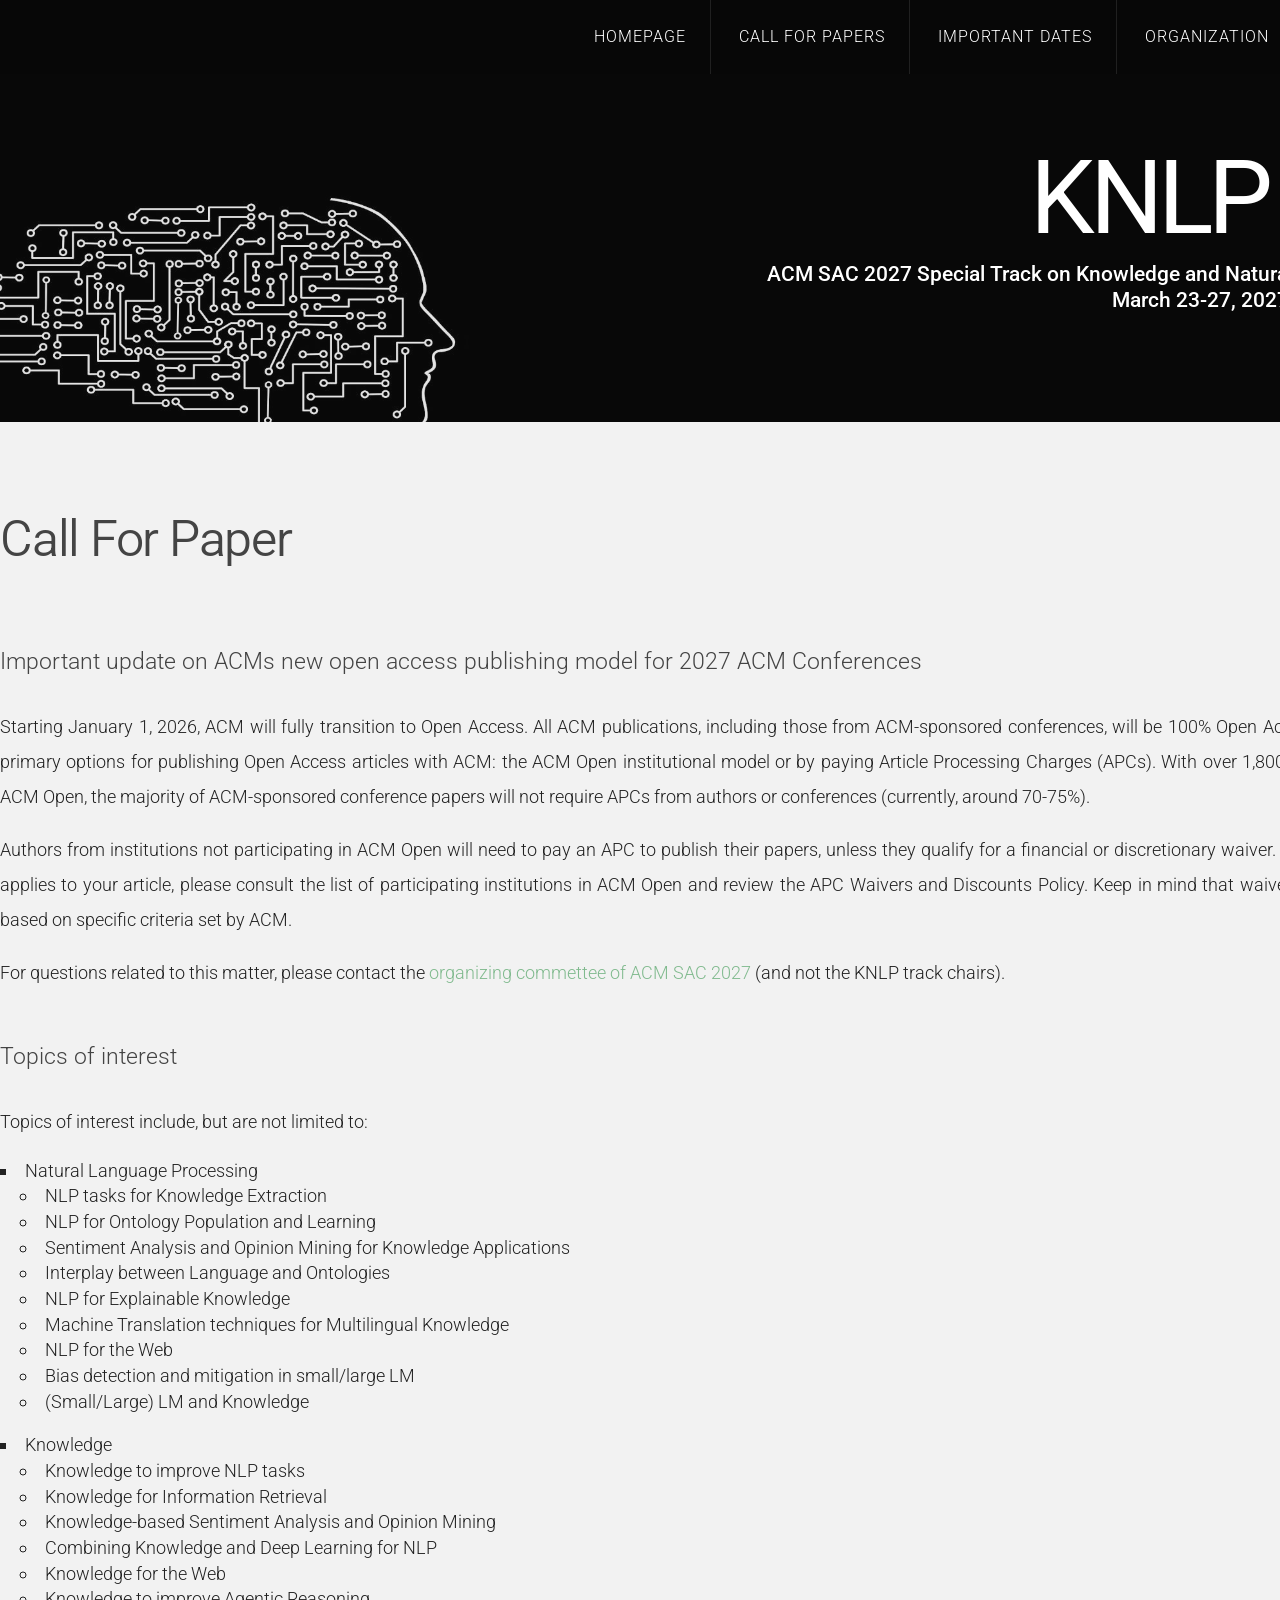
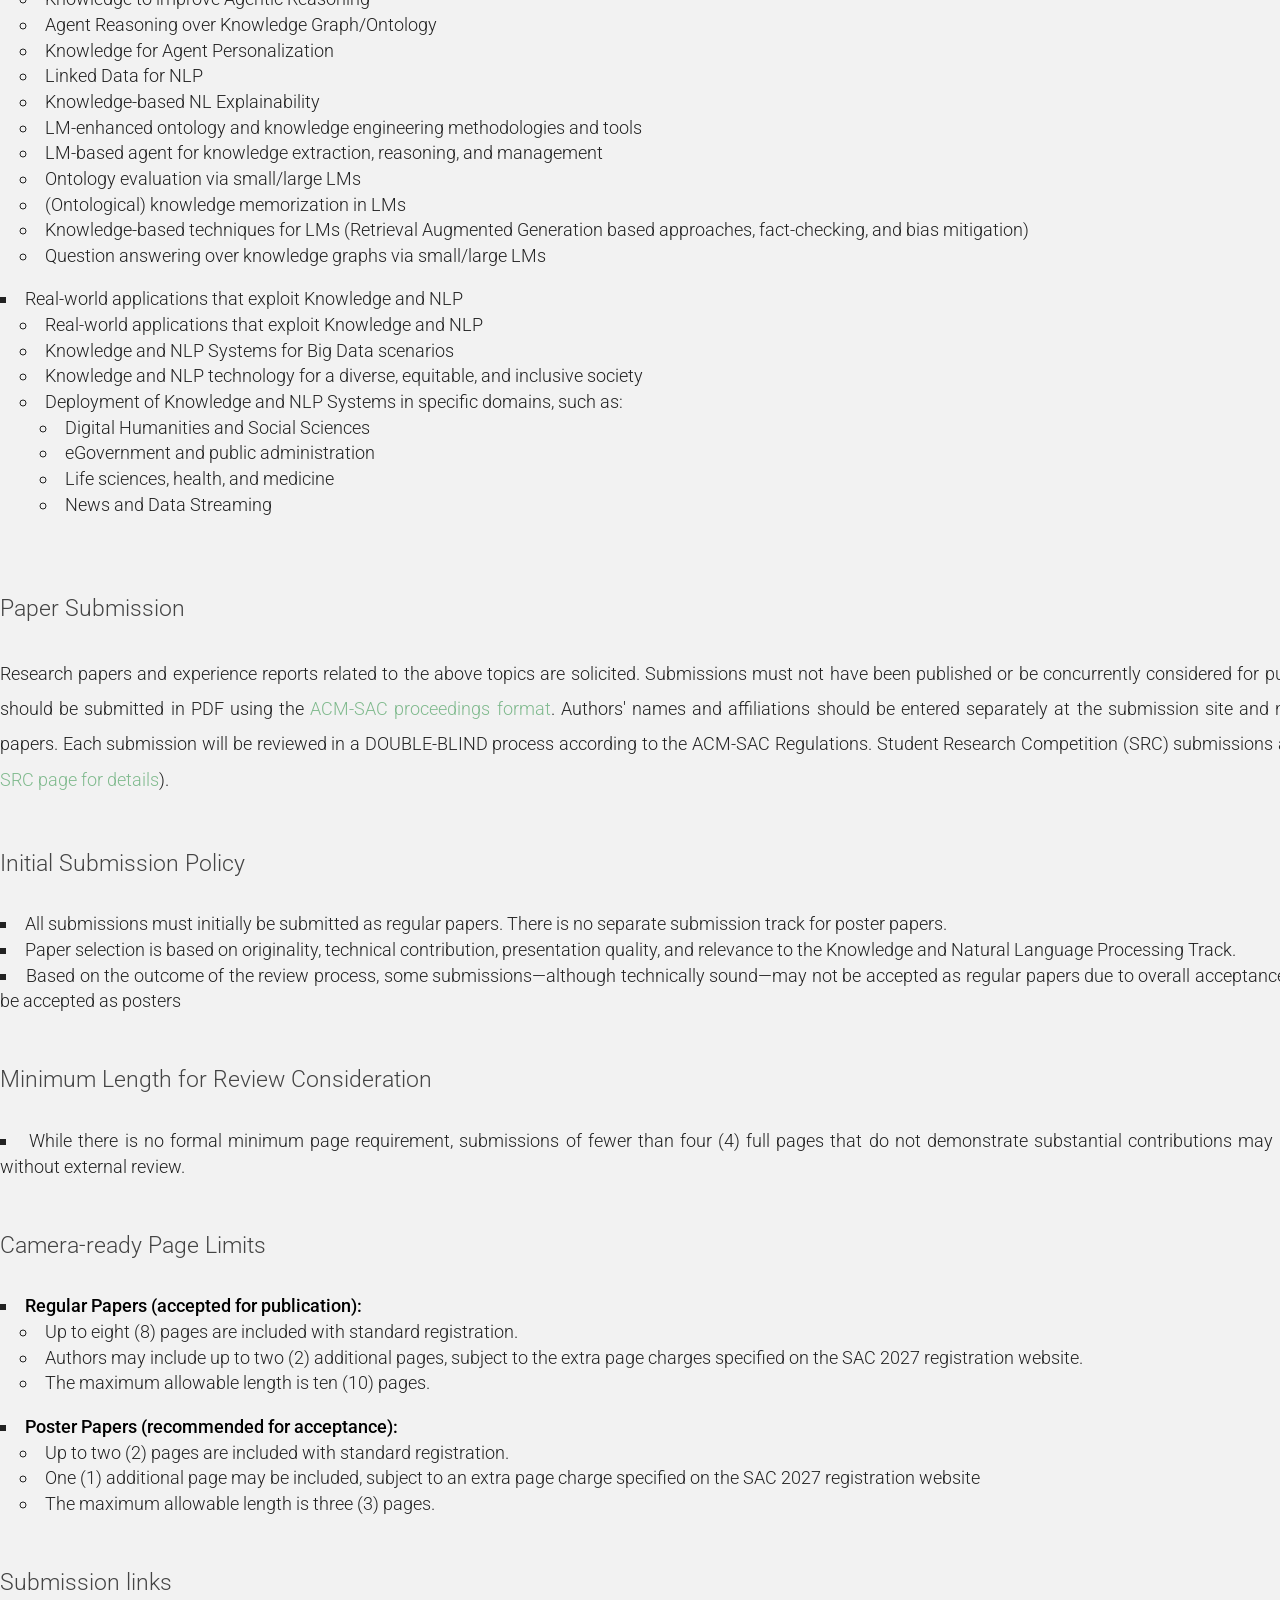
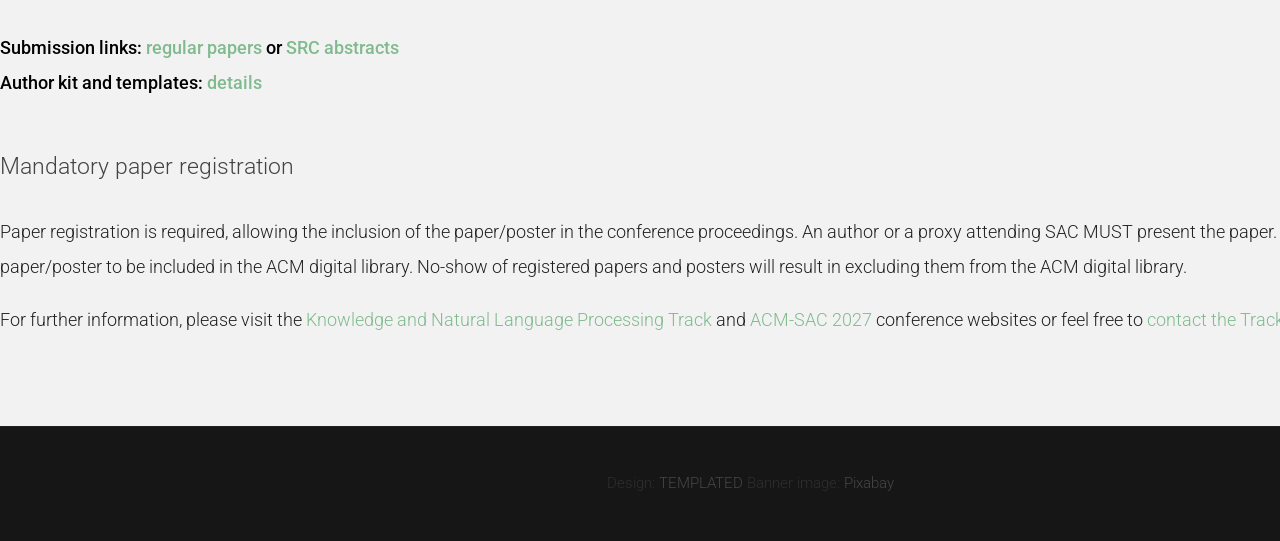
==== call_for_papers.html @ 399a3861 "first commit" ====
<!DOCTYPE HTML>
<!--
	Linear by TEMPLATED
    templated.co @templatedco
    Released for free under the Creative Commons Attribution 3.0 license (templated.co/license)
-->
<html>
	<head>
		<title>KNLP 2027 - SAC Special Track on Knowledge and Natural Language Processing</title>
		<meta http-equiv="content-type" content="text/html; charset=utf-8" />
		<meta name="description" content="" />
		<meta name="keywords" content="" />
		<link href='https://fonts.googleapis.com/css?family=Roboto:400,100,300,700,500,900' rel='stylesheet' type='text/css'>
		<script src="https://ajax.googleapis.com/ajax/libs/jquery/1.11.0/jquery.min.js"></script>
		<script src="js/skel.min.js"></script>
		<script src="js/skel-panels.min.js"></script>
		<script src="js/init.js"></script>
		<noscript>
			<link rel="stylesheet" href="css/skel-noscript.css" />
			<link rel="stylesheet" href="css/style.css" />
			<link rel="stylesheet" href="css/style-desktop.css" />
		</noscript>
	</head>
	<body>

	<!-- Header -->
		<div id="header">
			<div id="nav-wrapper"> 
				<!-- Nav -->
				<nav id="nav">
					<ul>
						<li><a href="index.html">Homepage</a></li>
						<li class="active"><a href="call_for_papers.html">Call For Papers</a></li>
						<li><a href="important_dates.html">Important Dates</a></li>
						<li><a href="organization.html">Organization</a></li>
						<li><a href="programme.html">Accepted Papers</a></li>
					</ul>
				</nav>
			</div>
			<div class="container"> 
				
				<!-- Logo -->
				<div id="logo">
					<h1><a href="#">KNLP 2027</a></h1>
					<span class="tag"><p style="text-align: right; font-weight: 500">ACM SAC 2027 Special Track on Knowledge and Natural Language Processing<br />March 23-27, 2027 - Thessaloniki, Greece</p></span>
					
				</div>
			</div>
		</div>
	<!-- Header --> 

	<!-- Main -->
		<div id="featured">
			<div id="content" class="container">
				<section>
					<header>
						<h2 style="text-align: left">Call For Paper</h2>
					</header>
					<p>

<h3>Important update on ACMs new open access publishing model for 2027 ACM Conferences</h3>

<p>Starting January 1, 2026, ACM will fully transition to Open Access. All ACM publications, including those from ACM-sponsored conferences, will be 100% Open Access. Authors will have two primary options for publishing Open Access articles with ACM: the ACM Open institutional model or by paying Article Processing Charges (APCs). With over 1,800 institutions already part of ACM Open, the majority of ACM-sponsored conference papers will not require APCs from authors or conferences (currently, around 70-75%).</p>
<p>Authors from institutions not participating in ACM Open will need to pay an APC to publish their papers, unless they qualify for a financial or discretionary waiver. To find out whether an APC applies to your article, please consult the list of participating institutions in ACM Open and review the APC Waivers and Discounts Policy. Keep in mind that waivers are rare and are granted based on specific criteria set by ACM.</p>
<!--<p>Understanding that this change could present financial challenges, ACM has approved a temporary subsidy for 2027 to ease the transition and allow more time for institutions to join ACM Open. The subsidy will offer:
<ul style="font-size: 18px; list-style-type: square; list-style-position: inside; list-style-image: none;">
<li>$250 APC for ACM/SIG members</li>
<li>$350 for non-members</li>
</ul>
</p>
<p>This represents a 65% discount, funded directly by ACM. Authors are encouraged to help advocate for their institutions to join ACM Open during this transition period.</p>
<p>This temporary subsidized pricing will apply to all conferences scheduled for 2027.</p>-->
<p>For questions related to this matter, please contact the <a href="https://www.sigapp.org/sac/sac2027/organization.php"> organizing commettee of ACM SAC 2027</a> (and not the KNLP track chairs).</p>

<h3>Topics of interest</h3>

<p>Topics of interest include, but are not limited to:
<ul style="font-size: 18px; list-style-type: square; list-style-position: inside; list-style-image: none;">
<li>Natural Language Processing
<ul style="list-style-type: circle; list-style-position: inside; list-style-image: none; margin-left:20px;">
  <li>NLP tasks for Knowledge Extraction</li>
  <li>NLP for Ontology Population and Learning</li>
  <li>Sentiment Analysis and Opinion Mining for Knowledge Applications</li>
  <li>Interplay between Language and Ontologies</li>
  <li>NLP for Explainable Knowledge</li>
  <li>Machine Translation techniques for Multilingual Knowledge</li>
  <li>NLP for the Web</li>
  <li>Bias detection and mitigation in small/large LM</li>
  <li>(Small/Large) LM and Knowledge</li>
</ul>
</li>
<li>Knowledge
<ul style="list-style-type: circle; list-style-position: inside; list-style-image: none; margin-left:20px;">
  <li>Knowledge to improve NLP tasks</li>
  <li>Knowledge for Information Retrieval</li>
  <li>Knowledge-based Sentiment Analysis and Opinion Mining</li>
  <li>Combining Knowledge and Deep Learning for NLP</li>
  <li>Knowledge for the Web</li>
  <li>Knowledge to improve Agentic Reasoning</li>
  <li>Agent Reasoning over Knowledge Graph/Ontology</li>
  <li>Knowledge for Agent Personalization</li>
  <li>Linked Data for NLP</li>
  <li>Knowledge-based NL Explainability</li>
  <li>LM-enhanced ontology and knowledge engineering methodologies and tools</li>
  <li>LM-based agent for knowledge extraction, reasoning, and management</li>
  <li>Ontology evaluation via small/large LMs</li>
  <li>(Ontological) knowledge memorization in LMs</li>
  <li>Knowledge-based techniques for LMs (Retrieval Augmented Generation based approaches, fact-checking, and bias mitigation)</li>
  <li>Question answering over knowledge graphs via small/large LMs</li>
</ul>
</li>
<li>Real-world applications that exploit Knowledge and NLP
<ul style="list-style-type: circle; list-style-position: inside; list-style-image: none; margin-left:20px;">
  <li>Real-world applications that exploit Knowledge and NLP</li>
  <li>Knowledge and NLP Systems for Big Data scenarios</li>
  <li>Knowledge and NLP technology for a diverse, equitable, and inclusive society</li>
  <li>Deployment of Knowledge and NLP Systems in specific domains, such as:</li>
<ul style="list-style-type: circle; list-style-position: inside; list-style-image: none; margin-left:20px;">
  <li>Digital Humanities and Social Sciences</li>
  <li>eGovernment and public administration</li>
  <li>Life sciences, health, and medicine</li>
  <li>News and Data Streaming</li>
</ul>
</li>
</ul>
</li>
</ul>
</p>
<br/>

<!--
<p>
Particularly of interest will be submissions proposing novel knowledge and language processing strategies within the following domains:
<ul style="font-size: 18px; list-style-type: square; list-style-position: inside; list-style-image: none;">
<li>Digital Healthcare</li>
<li>Digital Humanities</li>
<li>Sentiment Analysis</li>
</ul>
</p>
-->

<h3>Paper Submission</h3>
<p>
Research papers and experience reports related to the above topics are solicited. Submissions must not have been published or be concurrently considered for publication elsewhere. Papers should be submitted in PDF using the <a href="https://www.sigapp.org/sac/sac2027/authorkit.php">ACM-SAC proceedings format</a>. Authors' names and affiliations should be entered separately at the submission site and not appear in the submitted papers. Each submission will be reviewed in a DOUBLE-BLIND process according to the ACM-SAC Regulations. Student Research Competition (SRC) submissions are welcome (see <a href="https://www.sigapp.org/sac/sac2027/src_program.php">SAC 2027 SRC page for details</a>).
</p>

<h3>Initial Submission Policy</h3>
<ul style="font-size: 18px; list-style-type: square; list-style-position: inside; list-style-image: none;">
    <li>All submissions must initially be submitted as regular papers. There is no separate submission track for poster papers.</li>
	<li>Paper selection is based on originality, technical contribution, presentation quality, and relevance to the Knowledge and Natural Language Processing Track.</li>
    <li>Based on the outcome of the review process, some submissions—although technically sound—may not be accepted as regular papers due to overall acceptance rate constraints, and could be accepted as posters</li>
</ul>

<h3>Minimum Length for Review Consideration</h3>
  <ul style="font-size: 18px; list-style-type: square; list-style-position: inside; list-style-image: none;">
    <li>While there is no formal minimum page requirement, submissions of fewer than four (4) full pages that do not demonstrate substantial contributions may be subject to desk rejection without external review.</li>
  </ul>

<h3>Camera-ready Page Limits</h3>
  <ul style="font-size: 18px; list-style-type: square; list-style-position: inside; list-style-image: none;">
    <li><strong>Regular Papers (accepted for publication):</strong>
      <ul style="list-style-type: circle; list-style-position: inside; list-style-image: none; margin-left:20px;">
        <li>Up to eight (8) pages are included with standard registration.</li>
        <li>Authors may include up to two (2) additional pages, subject to the extra page charges specified on the SAC 2027 registration website.</li>
        <li>The maximum allowable length is ten (10) pages.</li>
      </ul>
    </li>
    <li><strong>Poster Papers (recommended for acceptance):</strong>
      <ul style="list-style-type: circle; list-style-position: inside; list-style-image: none; margin-left:20px;">
        <li>Up to two (2) pages are included with standard registration.</li>
        <li>One (1) additional page may be included, subject to an extra page charge specified on the SAC 2027 registration website</li>
        <li>The maximum allowable length is three (3) pages.</li>
      </ul>
    </li>
  </ul>


<h3>Submission links</h3>

<p>
	<strong>Submission links: <a href="https://www.sigapp.org/sac/sac2027/submission.php">regular papers</a> or <a href="https://www.sigapp.org/sac/sac2027/submission_src.php">SRC abstracts</a><br/>
	Author kit and templates: <a href="https://www.sigapp.org/sac/sac2027/authorkit.php">details</a></strong>
</p>

<h3>Mandatory paper registration</h3>
<p>
	Paper registration is required, allowing the inclusion of the paper/poster in the conference proceedings. An author or a proxy attending SAC MUST present the paper. This is a requirement for the paper/poster to be included in the ACM digital library. No-show of registered papers and posters will result in excluding them from the ACM digital library. 
</p>		
<p>
For further information, please visit the <a href="https://knlp.fbk.eu/">Knowledge and Natural Language Processing Track</a> and <a href="https://www.sigapp.org/sac/sac2027/">ACM-SAC 2027</a> conference websites or feel free to <a href="mailto:knlp@fbk.eu">contact the Track Co-Chairs</a>.	
</p>						

				</section>
			</div>
		</div>
	<!-- /Main -->

	<!-- Tweet 
		<div id="tweet">
			<div class="container">
				<section>
					<blockquote>&ldquo;In posuere eleifend odio. Quisque semper augue mattis wisi. Maecenas ligula. Pellentesque viverra vulputate enim. Aliquam erat volutpat.&rdquo;</blockquote>
				</section>
			</div>
		</div>
	<!-- /Tweet -->

	<!-- Footer
		<div id="footer">
			<div class="container">
				<section>
					<header>
						<h2>Get in touch</h2>
						<span class="byline">Integer sit amet pede vel arcu aliquet pretium</span>
					</header>
					<ul class="contact">
						<li><a href="#" class="fa fa-twitter"><span>Twitter</span></a></li>
						<li class="active"><a href="#" class="fa fa-facebook"><span>Facebook</span></a></li>
						<li><a href="#" class="fa fa-dribbble"><span>Pinterest</span></a></li>
						<li><a href="#" class="fa fa-tumblr"><span>Google+</span></a></li>
					</ul>
				</section>
			</div>
		</div>
	<!-- /Footer -->

	<!-- Copyright -->
		<div id="copyright">
			<div class="container">
				Design: <a href="http://templated.co">TEMPLATED</a> Banner image: <a href="https://pixabay.com/it/illustrations/uomo-circuiti-5899201/">Pixabay</a>
			</div>
		</div>


	</body>
</html>
---- css/skel-noscript.css ----
/* Resets (http://meyerweb.com/eric/tools/css/reset/ | v2.0 | 20110126 | License: none (public domain)) */

	html,body,div,span,applet,object,iframe,h1,h2,h3,h4,h5,h6,p,blockquote,pre,a,abbr,acronym,address,big,cite,code,del,dfn,em,img,ins,kbd,q,s,samp,small,strike,strong,sub,sup,tt,var,b,u,i,center,dl,dt,dd,ol,ul,li,fieldset,form,label,legend,table,caption,tbody,tfoot,thead,tr,th,td,article,aside,canvas,details,embed,figure,figcaption,footer,header,hgroup,menu,nav,output,ruby,section,summary,time,mark,audio,video{margin:0;padding:0;border:0;font-size:100%;font:inherit;vertical-align:baseline;}article,aside,details,figcaption,figure,footer,header,hgroup,menu,nav,section{display:block;}body{line-height:1;}ol,ul{list-style:none;}blockquote,q{quotes:none;}blockquote:before,blockquote:after,q:before,q:after{content:'';content:none;}table{border-collapse:collapse;border-spacing:0;}body{-webkit-text-size-adjust:none}

/* Box Model */

	*, *:before, *:after {
		-moz-box-sizing: border-box;
		-webkit-box-sizing: border-box;
		-o-box-sizing: border-box;
		-ms-box-sizing: border-box;
		box-sizing: border-box;
	}

/* Container */

	body {
		min-width: 1200px;
	}

	.container {
		width: 1200px;
		margin-left: auto;
		margin-right: auto;
	}

	/* Modifiers */
	
		.container.small {
			width: 900px;
		}

		.container.big {
			width: 100%;
			max-width: 1500px;
			min-width: 1200px;
		}

/* Grid */

	/* Cells */

		.\31 2u { width: 100% }
		.\31 1u { width: 91.6666666667% }
		.\31 0u { width: 83.3333333333% }
		.\39 u { width: 75% }
		.\38 u { width: 66.6666666667% }
		.\37 u { width: 58.3333333333% }
		.\36 u { width: 50% }
		.\35 u { width: 41.6666666667% }
		.\34 u { width: 33.3333333333% }
		.\33 u { width: 25% }
		.\32 u { width: 16.6666666667% }
		.\31 u { width: 8.3333333333% }
		.\-11u { margin-left: 91.6666666667% }
		.\-10u { margin-left: 83.3333333333% }
		.\-9u { margin-left: 75% }
		.\-8u { margin-left: 66.6666666667% }
		.\-7u { margin-left: 58.3333333333% }
		.\-6u { margin-left: 50% }
		.\-5u { margin-left: 41.6666666667% }
		.\-4u { margin-left: 33.3333333333% }
		.\-3u { margin-left: 25% }
		.\-2u { margin-left: 16.6666666667% }
		.\-1u { margin-left: 8.3333333333% }

		.row > * {
			padding: 50px 0 0 50px;
			float: left;
			-moz-box-sizing: border-box;
			-webkit-box-sizing: border-box;
			-o-box-sizing: border-box;
			-ms-box-sizing: border-box;
			box-sizing: border-box;
		}

		.row + .row > * {
			padding-top: 50px;
		}

		.row {
			margin-left: -50px;
		}

	/* Rows */

		.row:after {
			content: '';
			display: block;
			clear: both;
			height: 0;
		}

		.row:first-child > * {
			padding-top: 0;
		}

		.row > * {
			padding-top: 0;
		}

		/* Modifiers */

			/* Flush */

				.row.flush {
					margin-left: 0;
				}

				.row.flush > * {
					padding: 0 !important;
				}

			/* Quarter */

				.row.quarter > * {
					padding: 12.5px 0 0 12.5px;
				}

				.row.quarter + .row.quarter > * {
					padding-top: 12.5px;
				}

				.row.quarter {
					margin-left: -12.5px;
				}

			/* Half */

				.row.half > * {
					padding: 25px 0 0 25px;
				}

				.row.half + .row.half > * {
					padding-top: 25px;
				}

				.row.half {
					margin-left: -25px;
				}

			/* One and (a) Half */

				.row.oneandhalf > * {
					padding: 75px 0 0 75px;
				}

				.row.oneandhalf + .row.oneandhalf > * {
					padding-top: 75px;
				}

				.row.oneandhalf {
					margin-left: -75px;
				}

			/* Double */

				.row.double > * {
					padding: 100px 0 0 100px;
				}

				.row.double + .row.double > * {
					padding-top: 100px;
				}

				.row.double {
					margin-left: -100px;
				}
---- css/style.css ----
/*
	Linear by TEMPLATED
    templated.co @templatedco
    Released for free under the Creative Commons Attribution 3.0 license (templated.co/license)
*/

@charset 'UTF-8';

@font-face{font-family:'FontAwesome';src:url('font/fontawesome-webfont.eot?v=4.0.1');src:url('font/fontawesome-webfont.eot?#iefix&v=4.0.1') format('embedded-opentype'),url('font/fontawesome-webfont.woff?v=4.0.1') format('woff'),url('font/fontawesome-webfont.ttf?v=4.0.1') format('truetype'),url('font/fontawesome-webfont.svg?v=4.0.1#fontawesomeregular') format('svg');font-weight:normal;font-style:normal}

/*********************************************************************************/
/* Basic                                                                         */
/*********************************************************************************/

	body
	{
		margin: 0;
		padding: 0;
		background: #161616;
	}

	body,input,textarea,select
	{
		font-family: 'Roboto', sans-serif;
		font-size: 11pt;
		font-weight: 300;
		line-height: 1.75em;
		color: #222;
	}

	h1,h2,h3,h4,h5,h6
	{
		font-weight: 350;
		color: #444;
	}
	
		h2
		{
			letter-spacing: -0.025em;
			line-height: 1.2;
		}
	
		h1 a, h2 a, h3 a, h4 a, h5 a, h6 a
		{
			color: inherit;
			text-decoration: none;
		}
		
	strong, b
	{
		font-weight: 500;
		color: #000000;
	}
	
	em, i
	{
		font-style: italic;
	}

	a
	{
		text-decoration: none;
		color: #80BA8E;
	}
	
	a:hover
	{
		text-decoration: underline;
	}

	sub
	{
		position: relative;
		top: 0.5em;
		font-size: 0.8em;
	}
	
	sup
	{
		position: relative;
		top: -0.5em;
		font-size: 0.8em;
	}
	
	hr
	{
		border: 0;
		border-top: solid 1px #ddd;
		margin: 6em 0 0 0;
		padding: 6em 0 0 0;
	}
	
	blockquote
	{
		border-left: solid 0.5em #ddd;
		padding: 1em 0 1em 2em;
		font-style: italic;
	}
	
	p, ul, ol, dl, table
	{
		margin-bottom: 1em;
	}

	header
	{
		margin-bottom: 1.6em;
	}
	
		header h2
		{
		}

		header .byline
		{
			display: block;
			margin: 1.5em 0 0 0;
			padding: 0 0 0.5em 0;
		}
		
	footer
	{
		margin-top: 1em;
	}

	br.clear
	{
		clear: both;
	}

	.pennant
	{
		color: #bbb;
	}

	/* Sections/Articles */
	
		section,
		article
		{
			margin-bottom: 3em;
		}
		
		section > :last-child,
		article > :last-child
		{
			margin-bottom: 0;
		}

		section:last-child,
		article:last-child
		{
			margin-bottom: 0;
		}

		.row > section,
		.row > article
		{
			margin-bottom: 0;
		}

	/* Images */

		.image
		{
			display: inline-block;
		}
		
			.image img
			{
				display: block;
				width: 100%;
			}

			.image.featured
			{
				display: block;
				width: 100%;
				margin: 0 0 2em 0;
			}
			
			.image.full
			{
				display: block;
				width: 100%;
				margin-bottom: 2em;
			}
			
			.image.left
			{
				float: left;
				margin: 0 2em 2em 0;
			}
			
			.image.centered
			{
				display: block;
				margin: 0 0 2em 0;
			}

				.image.centered img
				{
					margin: 0 auto;
					width: auto;
				}

	/* Lists */

		ul.default
		{
			margin: 0;
			padding: 0em 0em 1.5em 0em;
			list-style-type: square;
 			list-style-position: outside;
			list-style-image: none;
		}
		
			ul.default li
			{
				padding: 0.60em 0em;
				font-size: 0.95em;
				border-top: 1px solid;
				border-color: rgba(0,0,0,.1);
				list-style-type: square;
 				list-style-position: outside;
				list-style-image: none;
			}		
		
			ul.default li:first-child
			{
				padding-top: 0;
				border-top: none;
				list-style-type: square;
 				list-style-position: outside;
				list-style-image: none;
			}
	
			ul.default 
			{
				list-style-type: square;
	 			list-style-position: outside;
				list-style-image: none;
			}
		
		ul.style li {
			margin: 0;
			padding: 2em 0em 1.5em 0em;
			border-top: 1px solid;
			border-color: rgba(0,0,0,.1);
			list-style-type: square;
 			list-style-position: outside;
			list-style-image: none;
		}
		
		ul.style li:first-child
		{
			padding-top: 0;
			border-top: none;
			list-style-type: square;
 			list-style-position: outside;
			list-style-image: none;
		}
		
		ul.style img {
			float: left;
			margin-right: 20px;
		}
		
		ul.style a {
			color: #434343;
		}
		
		ul.style .posted {
			padding: 0em 0em 1em 0em;
			letter-spacing: 1px;
			text-transform: uppercase;
			font-size: 8pt;
			color: #A2A2A2;
			list-style-type: square;
 			list-style-position: outside;
			list-style-image: none;
		}
		
		ul.style .first {
			padding-top: 0px;
			border-top: none;
			list-style-type: square;
 			list-style-position: outside;
			list-style-image: none;
		}
							

	/* Buttons */
		
	.button
	{
		position: relative;
		display: inline-block;
		background: #80BA8E;
		padding: 0.8em 2em;
		text-decoration: none !important;
		font-size: 1.2em;
		font-weight: 300;
		color: #FFF !important;
		-moz-transition: color 0.35s ease-in-out, background-color 0.35s ease-in-out;
		-webkit-transition: color 0.35s ease-in-out, background-color 0.35s ease-in-out;
		-o-transition: color 0.35s ease-in-out, background-color 0.35s ease-in-out;
		-ms-transition: color 0.35s ease-in-out, background-color 0.35s ease-in-out;
		transition: color 0.35s ease-in-out, background-color 0.35s ease-in-out;
		text-align: center;
		border-radius: 0.25em;
	}

	.button:hover
	{
		background: #70AA7E;
		color: #FFF !important;
	}

/*********************************************************************************/
/* Icons                                                                         */
/* Powered by Font Awesome by Dave Gandy | http://fontawesome.io                 */
/* Licensed under the SIL OFL 1.1 (font), MIT (CSS)                              */
/*********************************************************************************/

	.fa
	{
		text-decoration: none;
	}

		.fa.solo
		{
		}
		
			.fa.solo span
			{
				display: none;
			}

		.fa:before
		{
			display:inline-block;
			font-family: FontAwesome;
			font-size: 1.25em;
			text-decoration: none;
			font-style: normal;
			font-weight: normal;
			line-height: 1;
			-webkit-font-smoothing:antialiased;
			-moz-osx-font-smoothing:grayscale;
		}

		.fa-lg{font-size:1.3333333333333333em;line-height:.75em;vertical-align:-15%}
		.fa-2x{font-size:2em}
		.fa-3x{font-size:3em}
		.fa-4x{font-size:4em}
		.fa-5x{font-size:5em}
		.fa-fw{width:1.2857142857142858em;text-align:center}
		.fa-ul{padding-left:0;margin-left:2.142857142857143em;list-style-type:none}.fa-ul>li{position:relative}
		.fa-li{position:absolute;left:-2.142857142857143em;width:2.142857142857143em;top:.14285714285714285em;text-align:center}.fa-li.fa-lg{left:-1.8571428571428572em}
		.fa-border{padding:.2em .25em .15em;border:solid .08em #eee;border-radius:.1em}
		.pull-right{float:right}
		.pull-left{float:left}
		.fa.pull-left{margin-right:.3em}
		.fa.pull-right{margin-left:.3em}
		.fa-spin{-webkit-animation:spin 2s infinite linear;-moz-animation:spin 2s infinite linear;-o-animation:spin 2s infinite linear;animation:spin 2s infinite linear}
		@-moz-keyframes spin{0%{-moz-transform:rotate(0deg)} 100%{-moz-transform:rotate(359deg)}}@-webkit-keyframes spin{0%{-webkit-transform:rotate(0deg)} 100%{-webkit-transform:rotate(359deg)}}@-o-keyframes spin{0%{-o-transform:rotate(0deg)} 100%{-o-transform:rotate(359deg)}}@-ms-keyframes spin{0%{-ms-transform:rotate(0deg)} 100%{-ms-transform:rotate(359deg)}}@keyframes spin{0%{transform:rotate(0deg)} 100%{transform:rotate(359deg)}}.fa-rotate-90{filter:progid:DXImageTransform.Microsoft.BasicImage(rotation=1);-webkit-transform:rotate(90deg);-moz-transform:rotate(90deg);-ms-transform:rotate(90deg);-o-transform:rotate(90deg);transform:rotate(90deg)}
		.fa-rotate-180{filter:progid:DXImageTransform.Microsoft.BasicImage(rotation=2);-webkit-transform:rotate(180deg);-moz-transform:rotate(180deg);-ms-transform:rotate(180deg);-o-transform:rotate(180deg);transform:rotate(180deg)}
		.fa-rotate-270{filter:progid:DXImageTransform.Microsoft.BasicImage(rotation=3);-webkit-transform:rotate(270deg);-moz-transform:rotate(270deg);-ms-transform:rotate(270deg);-o-transform:rotate(270deg);transform:rotate(270deg)}
		.fa-flip-horizontal{filter:progid:DXImageTransform.Microsoft.BasicImage(rotation=0, mirror=1);-webkit-transform:scale(-1, 1);-moz-transform:scale(-1, 1);-ms-transform:scale(-1, 1);-o-transform:scale(-1, 1);transform:scale(-1, 1)}
		.fa-flip-vertical{filter:progid:DXImageTransform.Microsoft.BasicImage(rotation=2, mirror=1);-webkit-transform:scale(1, -1);-moz-transform:scale(1, -1);-ms-transform:scale(1, -1);-o-transform:scale(1, -1);transform:scale(1, -1)}
		.fa-stack{position:relative;display:inline-block;width:2em;height:2em;line-height:2em;vertical-align:middle}
		.fa-stack-1x,.fa-stack-2x{position:absolute;left:0;width:100%;text-align:center}
		.fa-stack-1x{line-height:inherit}
		.fa-stack-2x{font-size:2em}
		.fa-inverse{color:#fff}
		.fa-glass:before{content:"\f000"}
		.fa-music:before{content:"\f001"}
		.fa-search:before{content:"\f002"}
		.fa-envelope-o:before{content:"\f003"}
		.fa-heart:before{content:"\f004"}
		.fa-star:before{content:"\f005"}
		.fa-star-o:before{content:"\f006"}
		.fa-user:before{content:"\f007"}
		.fa-film:before{content:"\f008"}
		.fa-th-large:before{content:"\f009"}
		.fa-th:before{content:"\f00a"}
		.fa-th-list:before{content:"\f00b"}
		.fa-check:before{content:"\f00c"}
		.fa-times:before{content:"\f00d"}
		.fa-search-plus:before{content:"\f00e"}
		.fa-search-minus:before{content:"\f010"}
		.fa-power-off:before{content:"\f011"}
		.fa-signal:before{content:"\f012"}
		.fa-gear:before,.fa-cog:before{content:"\f013"}
		.fa-trash-o:before{content:"\f014"}
		.fa-home:before{content:"\f015"}
		.fa-file-o:before{content:"\f016"}
		.fa-clock-o:before{content:"\f017"}
		.fa-road:before{content:"\f018"}
		.fa-download:before{content:"\f019"}
		.fa-arrow-circle-o-down:before{content:"\f01a"}
		.fa-arrow-circle-o-up:before{content:"\f01b"}
		.fa-inbox:before{content:"\f01c"}
		.fa-play-circle-o:before{content:"\f01d"}
		.fa-rotate-right:before,.fa-repeat:before{content:"\f01e"}
		.fa-refresh:before{content:"\f021"}
		.fa-list-alt:before{content:"\f022"}
		.fa-lock:before{content:"\f023"}
		.fa-flag:before{content:"\f024"}
		.fa-headphones:before{content:"\f025"}
		.fa-volume-off:before{content:"\f026"}
		.fa-volume-down:before{content:"\f027"}
		.fa-volume-up:before{content:"\f028"}
		.fa-qrcode:before{content:"\f029"}
		.fa-barcode:before{content:"\f02a"}
		.fa-tag:before{content:"\f02b"}
		.fa-tags:before{content:"\f02c"}
		.fa-book:before{content:"\f02d"}
		.fa-bookmark:before{content:"\f02e"}
		.fa-print:before{content:"\f02f"}
		.fa-camera:before{content:"\f030"}
		.fa-font:before{content:"\f031"}
		.fa-bold:before{content:"\f032"}
		.fa-italic:before{content:"\f033"}
		.fa-text-height:before{content:"\f034"}
		.fa-text-width:before{content:"\f035"}
		.fa-align-left:before{content:"\f036"}
		.fa-align-center:before{content:"\f037"}
		.fa-align-right:before{content:"\f038"}
		.fa-align-justify:before{content:"\f039"}
		.fa-list:before{content:"\f03a"}
		.fa-dedent:before,.fa-outdent:before{content:"\f03b"}
		.fa-indent:before{content:"\f03c"}
		.fa-video-camera:before{content:"\f03d"}
		.fa-picture-o:before{content:"\f03e"}
		.fa-pencil:before{content:"\f040"}
		.fa-map-marker:before{content:"\f041"}
		.fa-adjust:before{content:"\f042"}
		.fa-tint:before{content:"\f043"}
		.fa-edit:before,.fa-pencil-square-o:before{content:"\f044"}
		.fa-share-square-o:before{content:"\f045"}
		.fa-check-square-o:before{content:"\f046"}
		.fa-move:before{content:"\f047"}
		.fa-step-backward:before{content:"\f048"}
		.fa-fast-backward:before{content:"\f049"}
		.fa-backward:before{content:"\f04a"}
		.fa-play:before{content:"\f04b"}
		.fa-pause:before{content:"\f04c"}
		.fa-stop:before{content:"\f04d"}
		.fa-forward:before{content:"\f04e"}
		.fa-fast-forward:before{content:"\f050"}
		.fa-step-forward:before{content:"\f051"}
		.fa-eject:before{content:"\f052"}
		.fa-chevron-left:before{content:"\f053"}
		.fa-chevron-right:before{content:"\f054"}
		.fa-plus-circle:before{content:"\f055"}
		.fa-minus-circle:before{content:"\f056"}
		.fa-times-circle:before{content:"\f057"}
		.fa-check-circle:before{content:"\f058"}
		.fa-question-circle:before{content:"\f059"}
		.fa-info-circle:before{content:"\f05a"}
		.fa-crosshairs:before{content:"\f05b"}
		.fa-times-circle-o:before{content:"\f05c"}
		.fa-check-circle-o:before{content:"\f05d"}
		.fa-ban:before{content:"\f05e"}
		.fa-arrow-left:before{content:"\f060"}
		.fa-arrow-right:before{content:"\f061"}
		.fa-arrow-up:before{content:"\f062"}
		.fa-arrow-down:before{content:"\f063"}
		.fa-mail-forward:before,.fa-share:before{content:"\f064"}
		.fa-resize-full:before{content:"\f065"}
		.fa-resize-small:before{content:"\f066"}
		.fa-plus:before{content:"\f067"}
		.fa-minus:before{content:"\f068"}
		.fa-asterisk:before{content:"\f069"}
		.fa-exclamation-circle:before{content:"\f06a"}
		.fa-gift:before{content:"\f06b"}
		.fa-leaf:before{content:"\f06c"}
		.fa-fire:before{content:"\f06d"}
		.fa-eye:before{content:"\f06e"}
		.fa-eye-slash:before{content:"\f070"}
		.fa-warning:before,.fa-exclamation-triangle:before{content:"\f071"}
		.fa-plane:before{content:"\f072"}
		.fa-calendar:before{content:"\f073"}
		.fa-random:before{content:"\f074"}
		.fa-comment:before{content:"\f075"}
		.fa-magnet:before{content:"\f076"}
		.fa-chevron-up:before{content:"\f077"}
		.fa-chevron-down:before{content:"\f078"}
		.fa-retweet:before{content:"\f079"}
		.fa-shopping-cart:before{content:"\f07a"}
		.fa-folder:before{content:"\f07b"}
		.fa-folder-open:before{content:"\f07c"}
		.fa-resize-vertical:before{content:"\f07d"}
		.fa-resize-horizontal:before{content:"\f07e"}
		.fa-bar-chart-o:before{content:"\f080"}
		.fa-twitter-square:before{content:"\f081"}
		.fa-facebook-square:before{content:"\f082"}
		.fa-camera-retro:before{content:"\f083"}
		.fa-key:before{content:"\f084"}
		.fa-gears:before,.fa-cogs:before{content:"\f085"}
		.fa-comments:before{content:"\f086"}
		.fa-thumbs-o-up:before{content:"\f087"}
		.fa-thumbs-o-down:before{content:"\f088"}
		.fa-star-half:before{content:"\f089"}
		.fa-heart-o:before{content:"\f08a"}
		.fa-sign-out:before{content:"\f08b"}
		.fa-linkedin-square:before{content:"\f08c"}
		.fa-thumb-tack:before{content:"\f08d"}
		.fa-external-link:before{content:"\f08e"}
		.fa-sign-in:before{content:"\f090"}
		.fa-trophy:before{content:"\f091"}
		.fa-github-square:before{content:"\f092"}
		.fa-upload:before{content:"\f093"}
		.fa-lemon-o:before{content:"\f094"}
		.fa-phone:before{content:"\f095"}
		.fa-square-o:before{content:"\f096"}
		.fa-bookmark-o:before{content:"\f097"}
		.fa-phone-square:before{content:"\f098"}
		.fa-twitter:before{content:"\f099"}
		.fa-facebook:before{content:"\f09a"}
		.fa-github:before{content:"\f09b"}
		.fa-unlock:before{content:"\f09c"}
		.fa-credit-card:before{content:"\f09d"}
		.fa-rss:before{content:"\f09e"}
		.fa-hdd-o:before{content:"\f0a0"}
		.fa-bullhorn:before{content:"\f0a1"}
		.fa-bell:before{content:"\f0f3"}
		.fa-certificate:before{content:"\f0a3"}
		.fa-hand-o-right:before{content:"\f0a4"}
		.fa-hand-o-left:before{content:"\f0a5"}
		.fa-hand-o-up:before{content:"\f0a6"}
		.fa-hand-o-down:before{content:"\f0a7"}
		.fa-arrow-circle-left:before{content:"\f0a8"}
		.fa-arrow-circle-right:before{content:"\f0a9"}
		.fa-arrow-circle-up:before{content:"\f0aa"}
		.fa-arrow-circle-down:before{content:"\f0ab"}
		.fa-globe:before{content:"\f0ac"}
		.fa-wrench:before{content:"\f0ad"}
		.fa-tasks:before{content:"\f0ae"}
		.fa-filter:before{content:"\f0b0"}
		.fa-briefcase:before{content:"\f0b1"}
		.fa-fullscreen:before{content:"\f0b2"}
		.fa-group:before{content:"\f0c0"}
		.fa-chain:before,.fa-link:before{content:"\f0c1"}
		.fa-cloud:before{content:"\f0c2"}
		.fa-flask:before{content:"\f0c3"}
		.fa-cut:before,.fa-scissors:before{content:"\f0c4"}
		.fa-copy:before,.fa-files-o:before{content:"\f0c5"}
		.fa-paperclip:before{content:"\f0c6"}
		.fa-save:before,.fa-floppy-o:before{content:"\f0c7"}
		.fa-square:before{content:"\f0c8"}
		.fa-reorder:before{content:"\f0c9"}
		.fa-list-ul:before{content:"\f0ca"}
		.fa-list-ol:before{content:"\f0cb"}
		.fa-strikethrough:before{content:"\f0cc"}
		.fa-underline:before{content:"\f0cd"}
		.fa-table:before{content:"\f0ce"}
		.fa-magic:before{content:"\f0d0"}
		.fa-truck:before{content:"\f0d1"}
		.fa-pinterest:before{content:"\f0d2"}
		.fa-pinterest-square:before{content:"\f0d3"}
		.fa-google-plus-square:before{content:"\f0d4"}
		.fa-google-plus:before{content:"\f0d5"}
		.fa-money:before{content:"\f0d6"}
		.fa-caret-down:before{content:"\f0d7"}
		.fa-caret-up:before{content:"\f0d8"}
		.fa-caret-left:before{content:"\f0d9"}
		.fa-caret-right:before{content:"\f0da"}
		.fa-columns:before{content:"\f0db"}
		.fa-unsorted:before,.fa-sort:before{content:"\f0dc"}
		.fa-sort-down:before,.fa-sort-asc:before{content:"\f0dd"}
		.fa-sort-up:before,.fa-sort-desc:before{content:"\f0de"}
		.fa-envelope:before{content:"\f0e0"}
		.fa-linkedin:before{content:"\f0e1"}
		.fa-rotate-left:before,.fa-undo:before{content:"\f0e2"}
		.fa-legal:before,.fa-gavel:before{content:"\f0e3"}
		.fa-dashboard:before,.fa-tachometer:before{content:"\f0e4"}
		.fa-comment-o:before{content:"\f0e5"}
		.fa-comments-o:before{content:"\f0e6"}
		.fa-flash:before,.fa-bolt:before{content:"\f0e7"}
		.fa-sitemap:before{content:"\f0e8"}
		.fa-umbrella:before{content:"\f0e9"}
		.fa-paste:before,.fa-clipboard:before{content:"\f0ea"}
		.fa-lightbulb-o:before{content:"\f0eb"}
		.fa-exchange:before{content:"\f0ec"}
		.fa-cloud-download:before{content:"\f0ed"}
		.fa-cloud-upload:before{content:"\f0ee"}
		.fa-user-md:before{content:"\f0f0"}
		.fa-stethoscope:before{content:"\f0f1"}
		.fa-suitcase:before{content:"\f0f2"}
		.fa-bell-o:before{content:"\f0a2"}
		.fa-coffee:before{content:"\f0f4"}
		.fa-cutlery:before{content:"\f0f5"}
		.fa-file-text-o:before{content:"\f0f6"}
		.fa-building:before{content:"\f0f7"}
		.fa-hospital:before{content:"\f0f8"}
		.fa-ambulance:before{content:"\f0f9"}
		.fa-medkit:before{content:"\f0fa"}
		.fa-fighter-jet:before{content:"\f0fb"}
		.fa-beer:before{content:"\f0fc"}
		.fa-h-square:before{content:"\f0fd"}
		.fa-plus-square:before{content:"\f0fe"}
		.fa-angle-double-left:before{content:"\f100"}
		.fa-angle-double-right:before{content:"\f101"}
		.fa-angle-double-up:before{content:"\f102"}
		.fa-angle-double-down:before{content:"\f103"}
		.fa-angle-left:before{content:"\f104"}
		.fa-angle-right:before{content:"\f105"}
		.fa-angle-up:before{content:"\f106"}
		.fa-angle-down:before{content:"\f107"}
		.fa-desktop:before{content:"\f108"}
		.fa-laptop:before{content:"\f109"}
		.fa-tablet:before{content:"\f10a"}
		.fa-mobile-phone:before,.fa-mobile:before{content:"\f10b"}
		.fa-circle-o:before{content:"\f10c"}
		.fa-quote-left:before{content:"\f10d"}
		.fa-quote-right:before{content:"\f10e"}
		.fa-spinner:before{content:"\f110"}
		.fa-circle:before{content:"\f111"}
		.fa-mail-reply:before,.fa-reply:before{content:"\f112"}
		.fa-github-alt:before{content:"\f113"}
		.fa-folder-o:before{content:"\f114"}
		.fa-folder-open-o:before{content:"\f115"}
		.fa-expand-o:before{content:"\f116"}
		.fa-collapse-o:before{content:"\f117"}
		.fa-smile-o:before{content:"\f118"}
		.fa-frown-o:before{content:"\f119"}
		.fa-meh-o:before{content:"\f11a"}
		.fa-gamepad:before{content:"\f11b"}
		.fa-keyboard-o:before{content:"\f11c"}
		.fa-flag-o:before{content:"\f11d"}
		.fa-flag-checkered:before{content:"\f11e"}
		.fa-terminal:before{content:"\f120"}
		.fa-code:before{content:"\f121"}
		.fa-reply-all:before{content:"\f122"}
		.fa-mail-reply-all:before{content:"\f122"}
		.fa-star-half-empty:before,.fa-star-half-full:before,.fa-star-half-o:before{content:"\f123"}
		.fa-location-arrow:before{content:"\f124"}
		.fa-crop:before{content:"\f125"}
		.fa-code-fork:before{content:"\f126"}
		.fa-unlink:before,.fa-chain-broken:before{content:"\f127"}
		.fa-question:before{content:"\f128"}
		.fa-info:before{content:"\f129"}
		.fa-exclamation:before{content:"\f12a"}
		.fa-superscript:before{content:"\f12b"}
		.fa-subscript:before{content:"\f12c"}
		.fa-eraser:before{content:"\f12d"}
		.fa-puzzle-piece:before{content:"\f12e"}
		.fa-microphone:before{content:"\f130"}
		.fa-microphone-slash:before{content:"\f131"}
		.fa-shield:before{content:"\f132"}
		.fa-calendar-o:before{content:"\f133"}
		.fa-fire-extinguisher:before{content:"\f134"}
		.fa-rocket:before{content:"\f135"}
		.fa-maxcdn:before{content:"\f136"}
		.fa-chevron-circle-left:before{content:"\f137"}
		.fa-chevron-circle-right:before{content:"\f138"}
		.fa-chevron-circle-up:before{content:"\f139"}
		.fa-chevron-circle-down:before{content:"\f13a"}
		.fa-html5:before{content:"\f13b"}
		.fa-css3:before{content:"\f13c"}
		.fa-anchor:before{content:"\f13d"}
		.fa-unlock-o:before{content:"\f13e"}
		.fa-bullseye:before{content:"\f140"}
		.fa-ellipsis-horizontal:before{content:"\f141"}
		.fa-ellipsis-vertical:before{content:"\f142"}
		.fa-rss-square:before{content:"\f143"}
		.fa-play-circle:before{content:"\f144"}
		.fa-ticket:before{content:"\f145"}
		.fa-minus-square:before{content:"\f146"}
		.fa-minus-square-o:before{content:"\f147"}
		.fa-level-up:before{content:"\f148"}
		.fa-level-down:before{content:"\f149"}
		.fa-check-square:before{content:"\f14a"}
		.fa-pencil-square:before{content:"\f14b"}
		.fa-external-link-square:before{content:"\f14c"}
		.fa-share-square:before{content:"\f14d"}
		.fa-compass:before{content:"\f14e"}
		.fa-toggle-down:before,.fa-caret-square-o-down:before{content:"\f150"}
		.fa-toggle-up:before,.fa-caret-square-o-up:before{content:"\f151"}
		.fa-toggle-right:before,.fa-caret-square-o-right:before{content:"\f152"}
		.fa-euro:before,.fa-eur:before{content:"\f153"}
		.fa-gbp:before{content:"\f154"}
		.fa-dollar:before,.fa-usd:before{content:"\f155"}
		.fa-rupee:before,.fa-inr:before{content:"\f156"}
		.fa-cny:before,.fa-rmb:before,.fa-yen:before,.fa-jpy:before{content:"\f157"}
		.fa-ruble:before,.fa-rouble:before,.fa-rub:before{content:"\f158"}
		.fa-won:before,.fa-krw:before{content:"\f159"}
		.fa-bitcoin:before,.fa-btc:before{content:"\f15a"}
		.fa-file:before{content:"\f15b"}
		.fa-file-text:before{content:"\f15c"}
		.fa-sort-alpha-asc:before{content:"\f15d"}
		.fa-sort-alpha-desc:before{content:"\f15e"}
		.fa-sort-amount-asc:before{content:"\f160"}
		.fa-sort-amount-desc:before{content:"\f161"}
		.fa-sort-numeric-asc:before{content:"\f162"}
		.fa-sort-numeric-desc:before{content:"\f163"}
		.fa-thumbs-up:before{content:"\f164"}
		.fa-thumbs-down:before{content:"\f165"}
		.fa-youtube-square:before{content:"\f166"}
		.fa-youtube:before{content:"\f167"}
		.fa-xing:before{content:"\f168"}
		.fa-xing-square:before{content:"\f169"}
		.fa-youtube-play:before{content:"\f16a"}
		.fa-dropbox:before{content:"\f16b"}
		.fa-stack-overflow:before{content:"\f16c"}
		.fa-instagram:before{content:"\f16d"}
		.fa-flickr:before{content:"\f16e"}
		.fa-adn:before{content:"\f170"}
		.fa-bitbucket:before{content:"\f171"}
		.fa-bitbucket-square:before{content:"\f172"}
		.fa-tumblr:before{content:"\f173"}
		.fa-tumblr-square:before{content:"\f174"}
		.fa-long-arrow-down:before{content:"\f175"}
		.fa-long-arrow-up:before{content:"\f176"}
		.fa-long-arrow-left:before{content:"\f177"}
		.fa-long-arrow-right:before{content:"\f178"}
		.fa-apple:before{content:"\f179"}
		.fa-windows:before{content:"\f17a"}
		.fa-android:before{content:"\f17b"}
		.fa-linux:before{content:"\f17c"}
		.fa-dribbble:before{content:"\f17d"}
		.fa-skype:before{content:"\f17e"}
		.fa-foursquare:before{content:"\f180"}
		.fa-trello:before{content:"\f181"}
		.fa-female:before{content:"\f182"}
		.fa-male:before{content:"\f183"}
		.fa-gittip:before{content:"\f184"}
		.fa-sun-o:before{content:"\f185"}
		.fa-moon-o:before{content:"\f186"}
		.fa-archive:before{content:"\f187"}
		.fa-bug:before{content:"\f188"}
		.fa-vk:before{content:"\f189"}
		.fa-weibo:before{content:"\f18a"}
		.fa-renren:before{content:"\f18b"}
		.fa-pagelines:before{content:"\f18c"}
		.fa-stack-exchange:before{content:"\f18d"}
		.fa-arrow-circle-o-right:before{content:"\f18e"}
		.fa-arrow-circle-o-left:before{content:"\f190"}
		.fa-toggle-left:before,.fa-caret-square-o-left:before{content:"\f191"}
		.fa-dot-circle-o:before{content:"\f192"}
		.fa-wheelchair:before{content:"\f193"}
		.fa-vimeo-square:before{content:"\f194"}
		.fa-turkish-lira:before,.fa-try:before{content:"\f195"}
		.fa-fax:before{content:"\f1ac"}
		.fa-share-alt:before{content:"\f1e0"}
		.fa-cubes:before{content:"\f1b3"}

/*********************************************************************************/
/* Social Icon Styles                                                            */
/*********************************************************************************/

	ul.contact
	{
		padding: 1.5em 0 0 0;
		list-style: none;
		cursor: default;
	}
	
	ul.contact li
	{
		display: inline-block;
		margin: 0 1em;
	}
	
	ul.contact li span
	{
		display: none;
		margin: 0;
		padding: 0;
	}
	
	ul.contact li a
	{
		color: inherit;
		font-size: 1.75em;
		display: inline-block;
		-moz-transition: color 0.35s ease-in-out, background-color 0.35s ease-in-out;
		-webkit-transition: color 0.35s ease-in-out, background-color 0.35s ease-in-out;
		-o-transition: color 0.35s ease-in-out, background-color 0.35s ease-in-out;
		-ms-transition: color 0.35s ease-in-out, background-color 0.35s ease-in-out;
		transition: color 0.35s ease-in-out, background-color 0.35s ease-in-out;
	}
	
	ul.contact li a:hover
	{
		color: #fff;
	}

/*********************************************************************************/
/* Header                                                                        */
/*********************************************************************************/

	#header
	{
		position: relative;
		background: url(../images/header.jpg) no-repeat bottom center;
		background-attachment: fixed;
		background-size: cover;
		text-align: center;
	}
	
		#header:before
		{
			content: '';
			position: absolute;
			left: 0;
			top: 0;
			width: 100%;
			height: 100%;
			background: rgba(64,64,64,0.125);
		}

/*********************************************************************************/
/* Logo                                                                          */
/*********************************************************************************/

	#logo
	{
		position: relative;
		z-index: 1;
	}
	
		#logo h1
		{
			color: #FFF;
			text-align: right;
		}
	
		#logo a
		{
			display: block;
			text-decoration: none;
			font-weight: 400;
			line-height: 1em;
			font-size: 7em;
			color: #FFF;
			letter-spacing: -0.05em;
			margin: 0 0 0.125em 0;
			text-align: right;
		}
		
		#logo span
		{
			font-size: 1.4em;
			color: #FFF;
			text-align: right;
		}

/*********************************************************************************/
/* Nav                                                                           */
/*********************************************************************************/

	#nav
	{
	}

		#nav-wrapper
		{
			background: rgba(0,0,0,.1);
			position: absolute;
			top: 0;
			left: 0;
			width: 100%;
		}
		
		#nav > ul
		{
			margin: 0;
			padding: 0;
			text-align: right;
		}

		#nav > ul > li
		{
			display: inline-block;
			border-right: 1px solid;
			border-color: rgba(255,255,255,.1);
		}
		
			#nav > ul > li:last-child
			{
				padding-right: 0;
				border-right: none;
			}

			#nav > ul > li > a,
			#nav > ul > li > span
			{
				display: inline-block;
				padding: 1.5em 1.5em;
				letter-spacing: 0.06em;
				text-decoration: none;
				text-transform: uppercase;
				font-size: 1.1em;
				outline: 0;
				color: #FFF;
			}

			#nav li.active a
			{
				color: #FFF;
			}

			#nav > ul > li > ul
			{
				display: none;
			}
	
/*********************************************************************************/
/* Main                                                                          */
/*********************************************************************************/

	#main
	{
		position: relative;
		background: #fff;
	}
	
	.homepage #content
	{
		text-align: center;
	}
	
	.homepage #content header h2
	{
	}

	#sidebar h2
	{
		display: block;
		padding-bottom: 0.50em;
	}

/*********************************************************************************/
/* Footer                                                                        */
/*********************************************************************************/
	
	#footer
	{
		position: relative;
		text-align: center;
	}
	
	#footer header h2
	{
		color: #FFF !important;
	}
	
	#footer header .byline
	{
		color: rgba(255,255,255,.2);
	}

/*********************************************************************************/
/* Copyright                                                                     */
/*********************************************************************************/
	
	#copyright
	{
		position: relative;
		text-align: center;
		color: #774535;
	}
	
	#copyright .container
	{
		padding: 3em 0em;
		border-top: 1px solid;
		border-color: rgba(255,255,255,.05);
		color:  rgba(255,255,255,.1);
	}
	
	#copyright a
	{
		text-decoration: none;
		color:  rgba(255,255,255,.2);
	}
	
/*********************************************************************************/
/* Featured                                                                      */
/*********************************************************************************/
	
	#featured
	{
		position: relative;
		background: #f2f2f2;
		text-align: justify;
	    text-justify: inter-word;
	}
	
	#featured h2
	{
		text-align: center;
	}

	#featured h3
	{
		display: block;
		font-weight: 300;
	}

	#featured .pennant
	{
		font-size: 4em;
	}
	
	#featured .button
	{
		margin-top: 1.5em;
	}

/*********************************************************************************/
/* Tweet                                                                         */
/*********************************************************************************/
	
	#tweet
	{
		position: relative;
		text-align: center;
		background: url(../images/header.jpg) no-repeat center center;
		background-attachment: fixed;
		background-size: cover;
	}

		#tweet:before
		{
			content: '';
			position: absolute;
			left: 0;
			top: 0;
			width: 100%;
			height: 100%;
			background: rgba(64,64,64,0.5);
		}
	
		#tweet section
		{
			border-top: 1px solid;
			border-bottom: 1px solid;
			border-color: rgba(255,255,255,.1);
		}

		#tweet blockquote
		{
			position: relative;
			border: none;
			margin: 0;
			font-weight: 300;
			color: rgba(255,255,255,.6);
		}
---- css/style-desktop.css ----
/*
	Linear by TEMPLATED
    templated.co @templatedco
    Released for free under the Creative Commons Attribution 3.0 license (templated.co/license)
*/

/*********************************************************************************/
/* Basic                                                                         */
/*********************************************************************************/

	body
	{
	}

	body,input,textarea,select
	{
	}

	header
	{
		margin-bottom: 1.6em;
	}
	
		header h2
		{
			font-size: 3.4em;
		}

		header .byline
		{
			font-size: 1.7em;
		}

/*********************************************************************************/
/* Header                                                                        */
/*********************************************************************************/

	#header
	{
		padding: 10em 0 6em 0;
	}

	.homepage #header
	{
		padding: 16em 0 12em 0;
	}

/*********************************************************************************/
/* Main                                                                          */
/*********************************************************************************/

	#main
	{
		padding: 6em 0em;
	}
	
	.homepage #content header h2
	{
		padding: 0.70em 0em;
		font-size: 2.2em;
	}

	#sidebar h2
	{
		font-size: 2.4em;
	}

/*********************************************************************************/
/* Footer                                                                        */
/*********************************************************************************/
	
	#footer
	{
		padding: 6em 0em;
	}
	
/*********************************************************************************/
/* Featured                                                                      */
/*********************************************************************************/
	
	#featured
	{
		padding: 6em 0em;
	}
	
	#featured h3
	{
		padding: 1.5em 0em;
		font-size: 1.6em;
	}

	#featured header
	{
		margin-bottom: 3em;
	}
	
	#featured p
	{
		line-height: 2em;
		font-size: 1.2em;
	}
	
/*********************************************************************************/
/* Tweet                                                                         */
/*********************************************************************************/
	
	#tweet
	{
		padding: 6em 0em;
	}

	#tweet blockquote
	{
		margin: 0;
		padding: 1em 4em;
		line-height: 1.5em;
		font-size: 1.8em;
	}
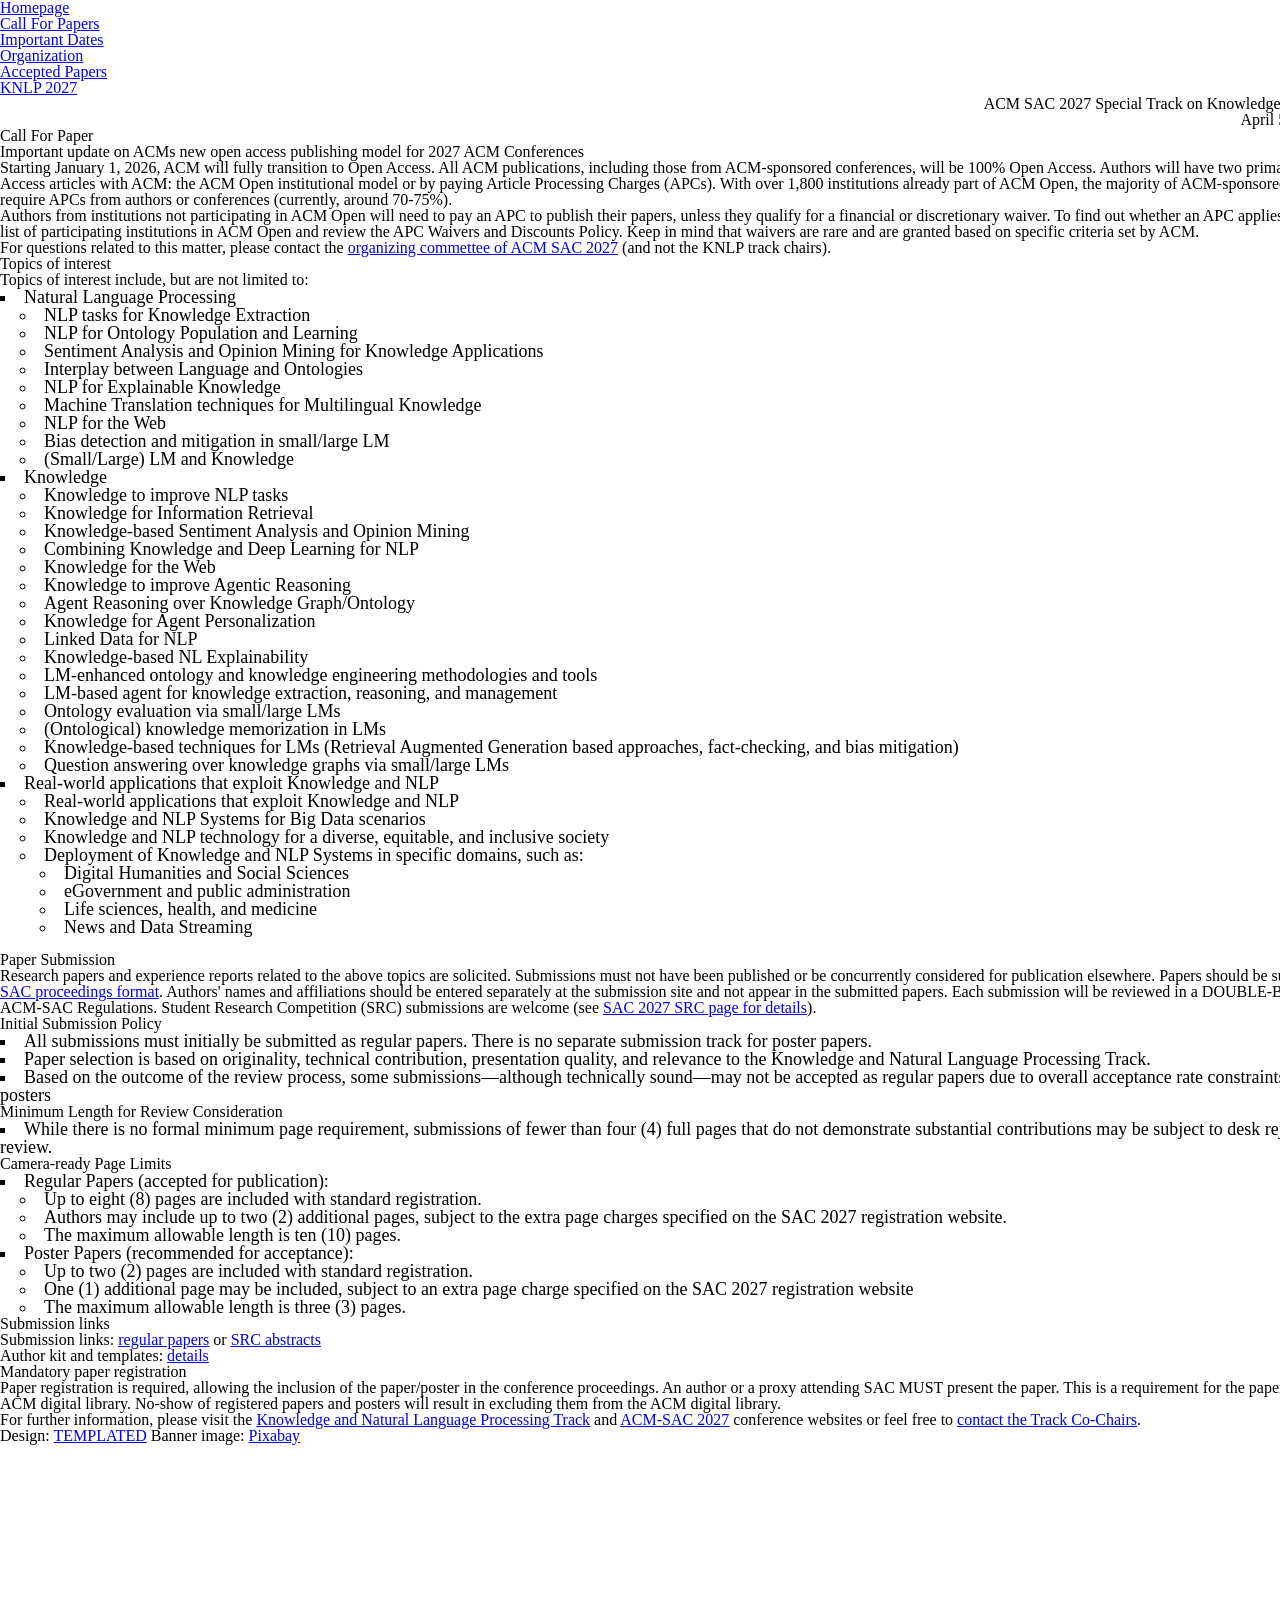
==== commit f337e915: "fix conf date and location" ====
--- a/call_for_papers.html
+++ b/call_for_papers.html
@@ -42,7 +42,7 @@
 				<!-- Logo -->
 				<div id="logo">
 					<h1><a href="#">KNLP 2027</a></h1>
-					<span class="tag"><p style="text-align: right; font-weight: 500">ACM SAC 2027 Special Track on Knowledge and Natural Language Processing<br />March 23-27, 2027 - Thessaloniki, Greece</p></span>
+					<span class="tag"><p style="text-align: right; font-weight: 500">ACM SAC 2027 Special Track on Knowledge and Natural Language Processing<br />April 5-9, 2027 - Gwangju, South Korea</p></span>
 					
 				</div>
 			</div>
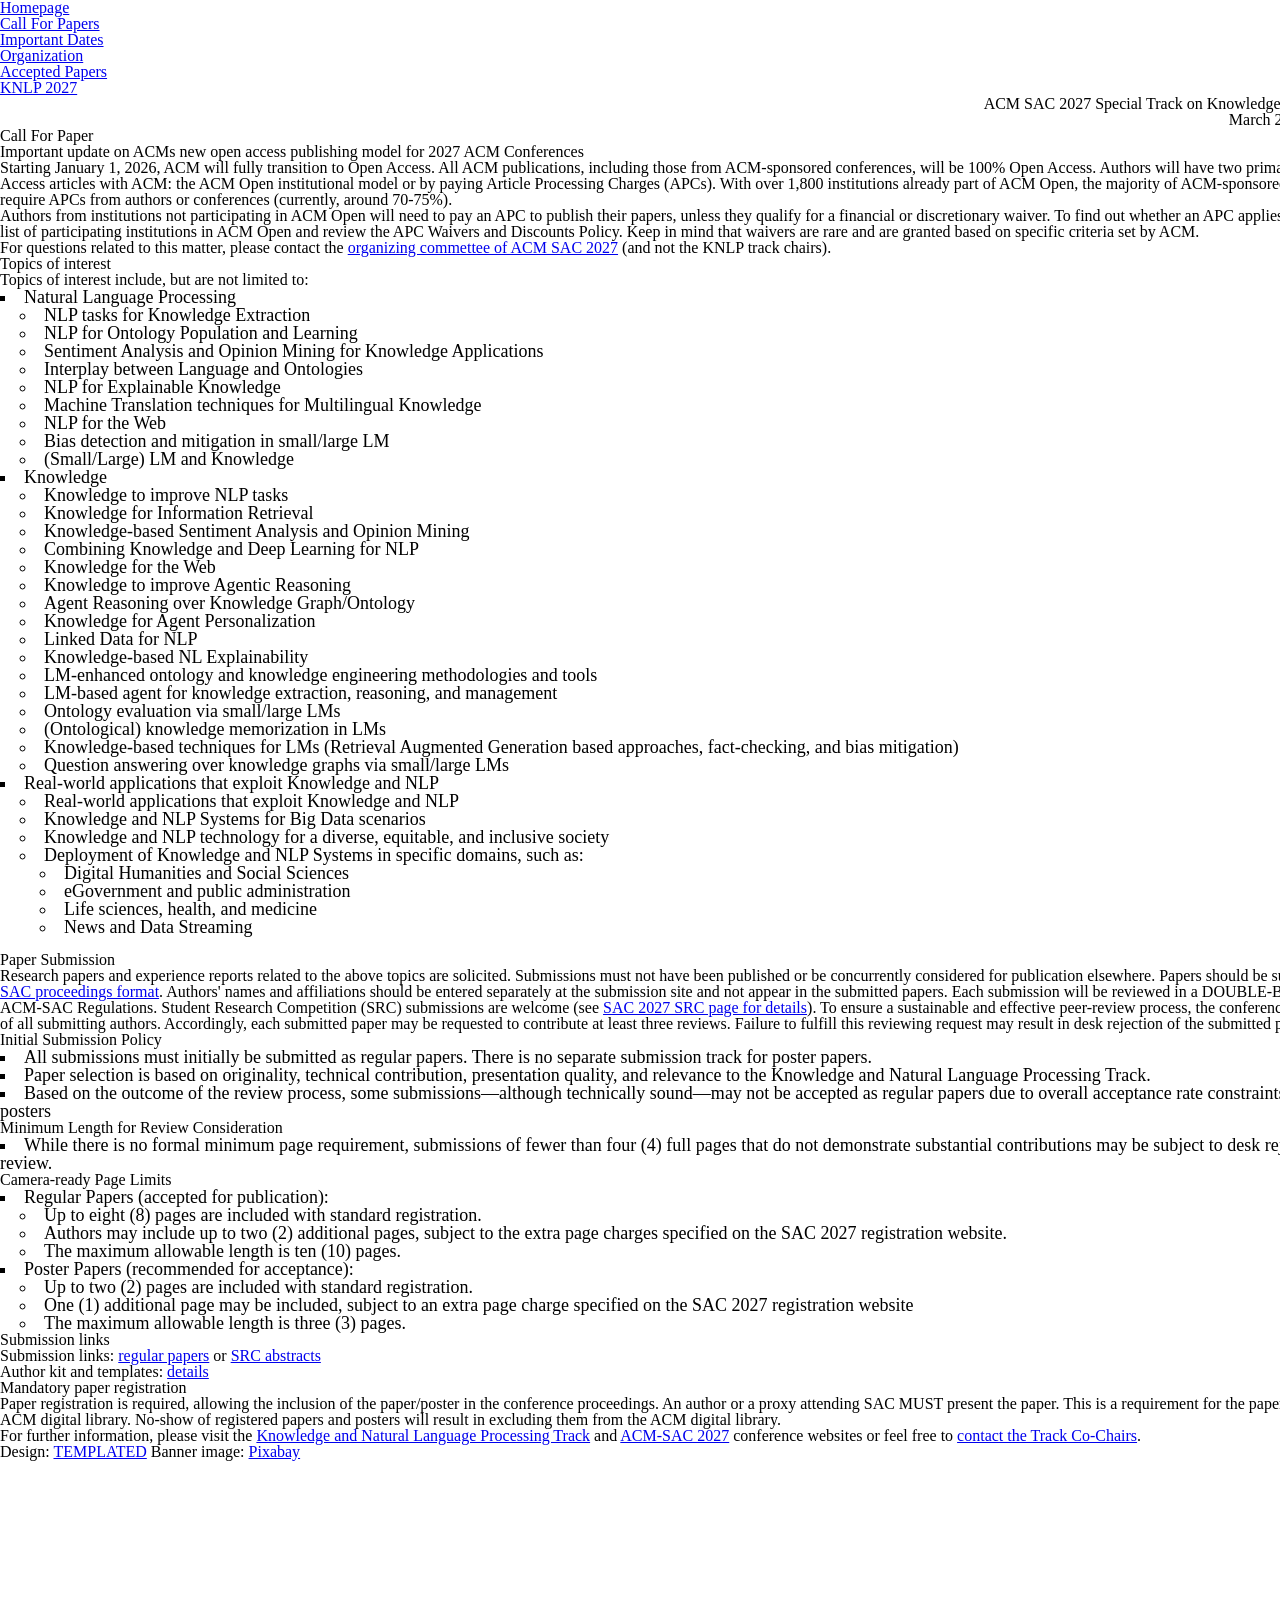
==== commit fbed5ff8: "Update" ====
--- a/call_for_papers.html
+++ b/call_for_papers.html
@@ -42,7 +42,7 @@
 				<!-- Logo -->
 				<div id="logo">
 					<h1><a href="#">KNLP 2027</a></h1>
-					<span class="tag"><p style="text-align: right; font-weight: 500">ACM SAC 2027 Special Track on Knowledge and Natural Language Processing<br />April 5-9, 2027 - Gwangju, South Korea</p></span>
+					<span class="tag"><p style="text-align: right; font-weight: 500">ACM SAC 2027 Special Track on Knowledge and Natural Language Processing<br />March 23-27, 2027 - Thessaloniki, Greece</p></span>
 					
 				</div>
 			</div>
@@ -142,6 +142,8 @@
 <h3>Paper Submission</h3>
 <p>
 Research papers and experience reports related to the above topics are solicited. Submissions must not have been published or be concurrently considered for publication elsewhere. Papers should be submitted in PDF using the <a href="https://www.sigapp.org/sac/sac2027/authorkit.php">ACM-SAC proceedings format</a>. Authors' names and affiliations should be entered separately at the submission site and not appear in the submitted papers. Each submission will be reviewed in a DOUBLE-BLIND process according to the ACM-SAC Regulations. Student Research Competition (SRC) submissions are welcome (see <a href="https://www.sigapp.org/sac/sac2027/src_program.php">SAC 2027 SRC page for details</a>).
+
+To ensure a sustainable and effective peer-review process, the conference relies on the active contribution of all submitting authors. Accordingly, <b>each submitted paper may be requested to contribute at least three reviews. Failure to fulfill this reviewing request may result in desk rejection of the submitted paper</b>. 	
 </p>
 
 <h3>Initial Submission Policy</h3>
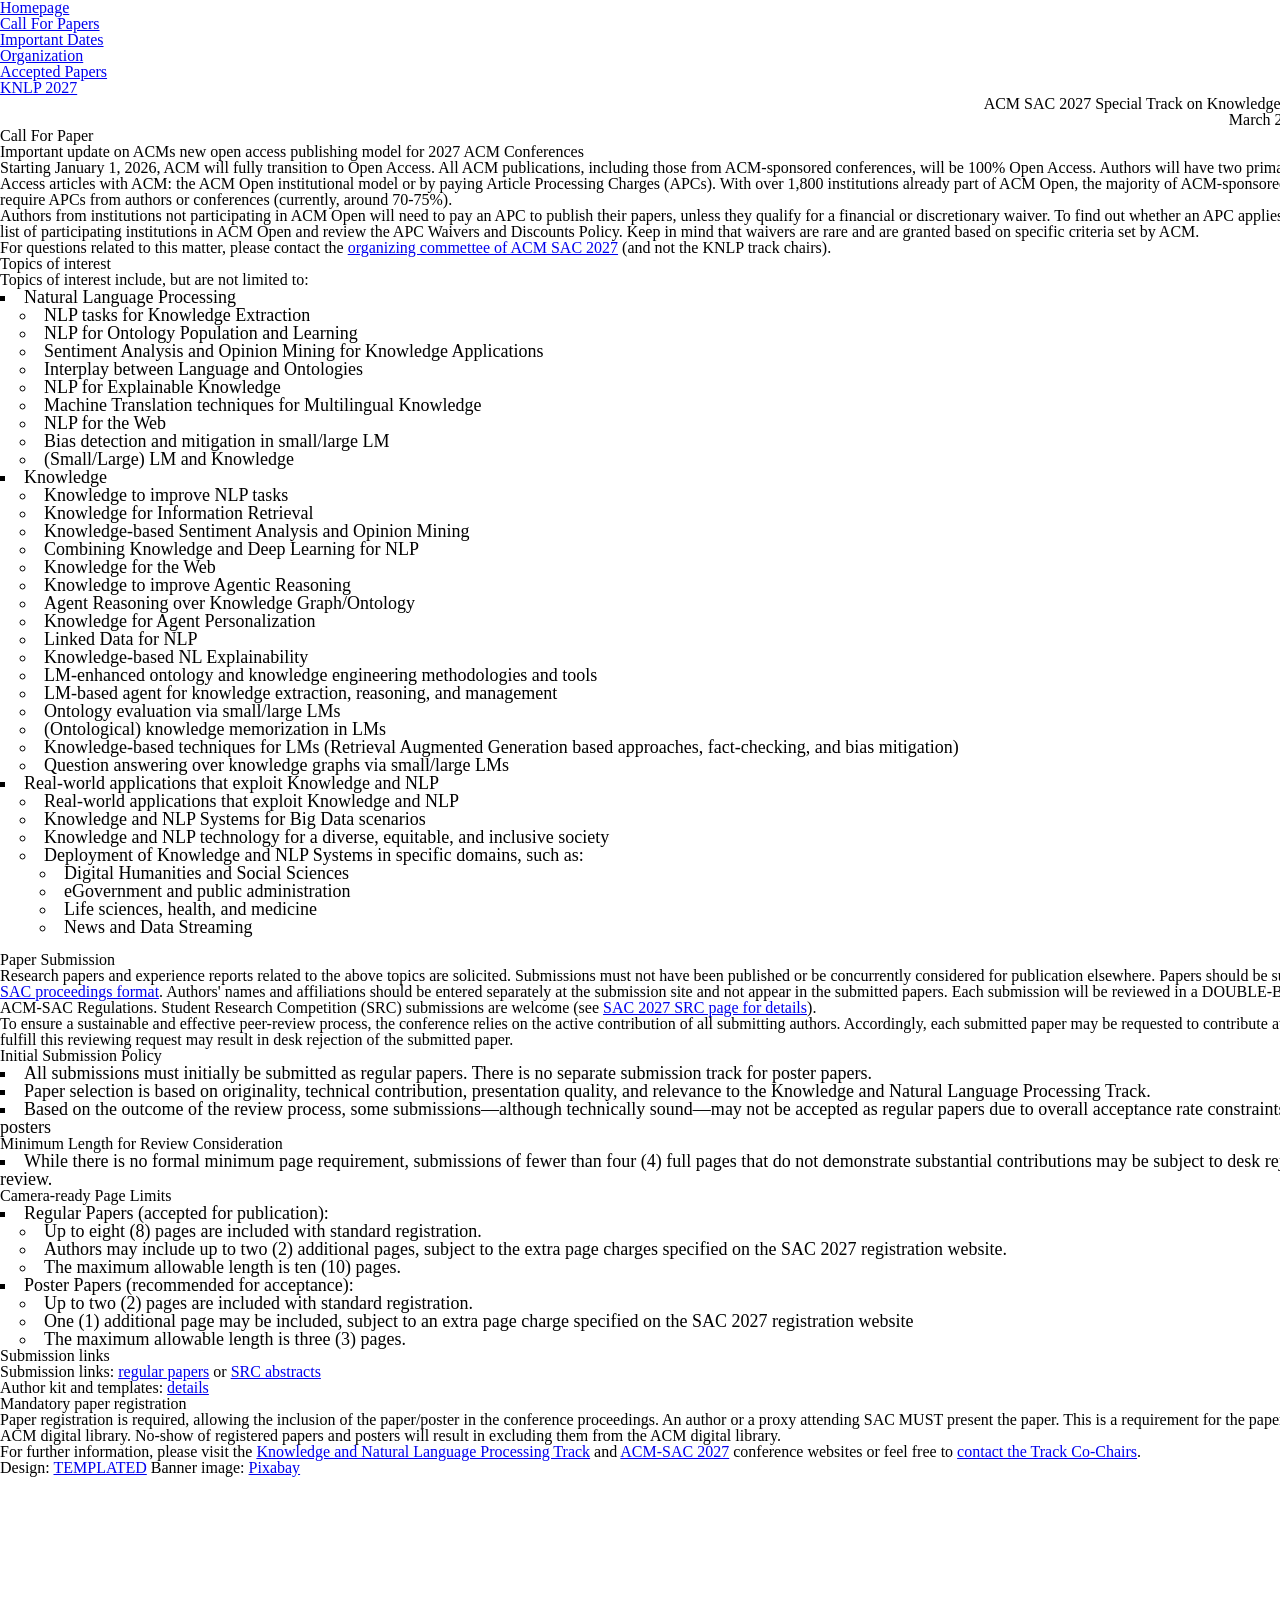
==== commit cf529659: "Update" ====
--- a/call_for_papers.html
+++ b/call_for_papers.html
@@ -142,7 +142,9 @@
 <h3>Paper Submission</h3>
 <p>
 Research papers and experience reports related to the above topics are solicited. Submissions must not have been published or be concurrently considered for publication elsewhere. Papers should be submitted in PDF using the <a href="https://www.sigapp.org/sac/sac2027/authorkit.php">ACM-SAC proceedings format</a>. Authors' names and affiliations should be entered separately at the submission site and not appear in the submitted papers. Each submission will be reviewed in a DOUBLE-BLIND process according to the ACM-SAC Regulations. Student Research Competition (SRC) submissions are welcome (see <a href="https://www.sigapp.org/sac/sac2027/src_program.php">SAC 2027 SRC page for details</a>).
-
+</p>
+
+<p>
 To ensure a sustainable and effective peer-review process, the conference relies on the active contribution of all submitting authors. Accordingly, <b>each submitted paper may be requested to contribute at least three reviews. Failure to fulfill this reviewing request may result in desk rejection of the submitted paper</b>. 	
 </p>
 
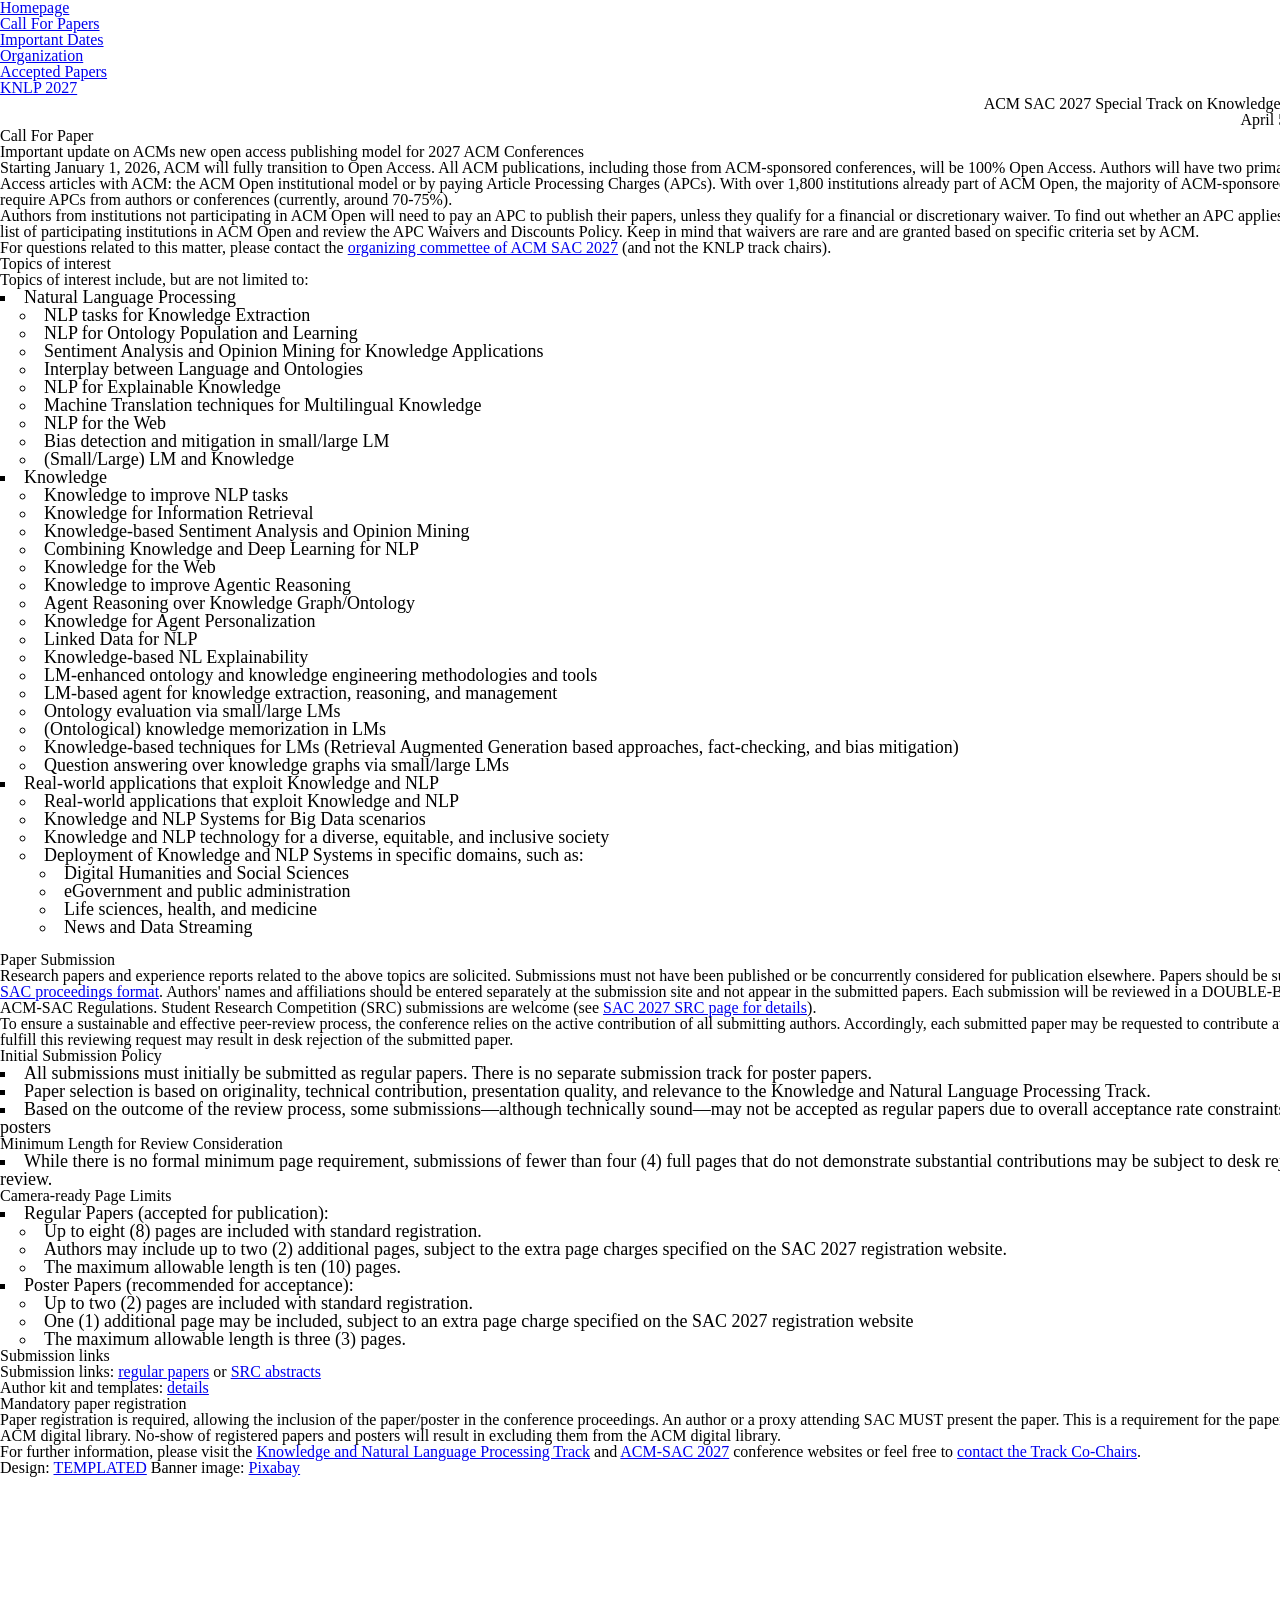
==== commit 707852b4: "Update call_for_papers.html" ====
--- a/call_for_papers.html
+++ b/call_for_papers.html
@@ -42,7 +42,7 @@
 				<!-- Logo -->
 				<div id="logo">
 					<h1><a href="#">KNLP 2027</a></h1>
-					<span class="tag"><p style="text-align: right; font-weight: 500">ACM SAC 2027 Special Track on Knowledge and Natural Language Processing<br />March 23-27, 2027 - Thessaloniki, Greece</p></span>
+					<span class="tag"><p style="text-align: right; font-weight: 500">ACM SAC 2027 Special Track on Knowledge and Natural Language Processing<br />April 5-9, 2027 - Gwangju, South Korea</p></span>
 					
 				</div>
 			</div>
